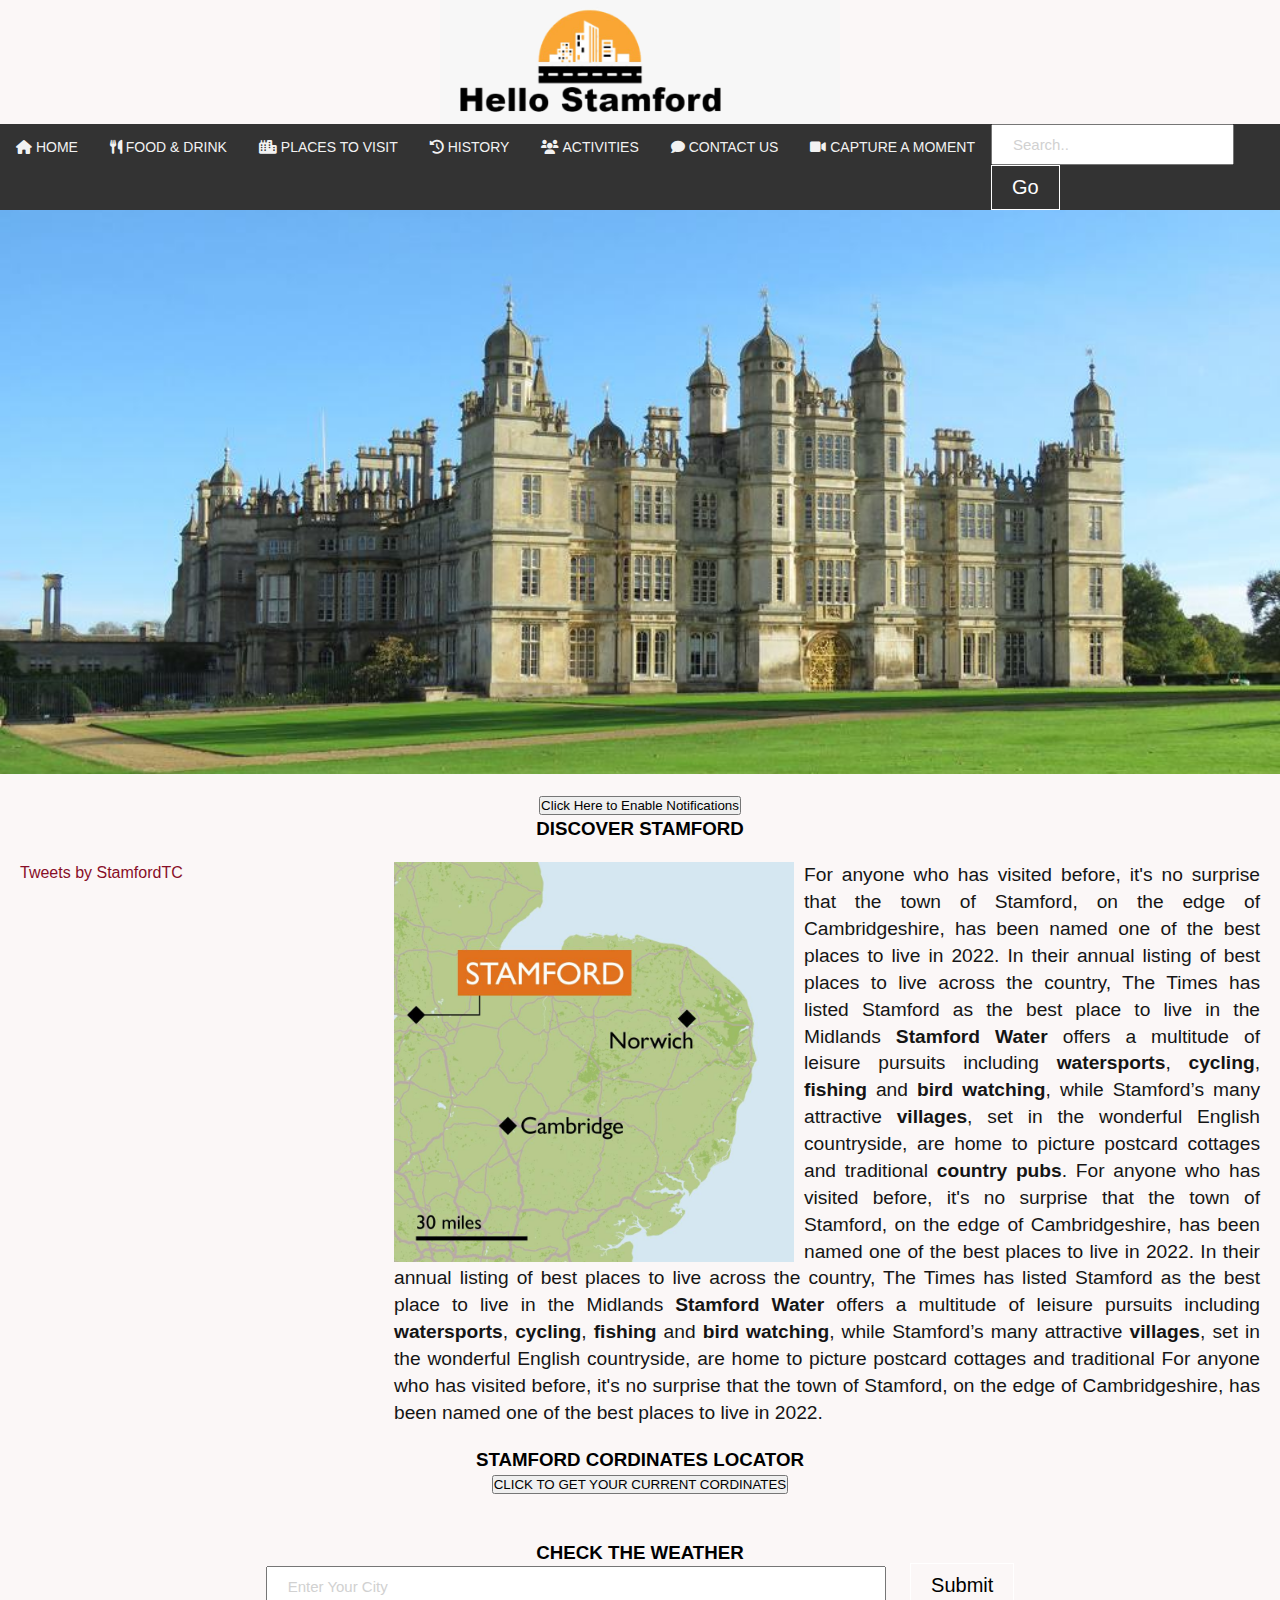
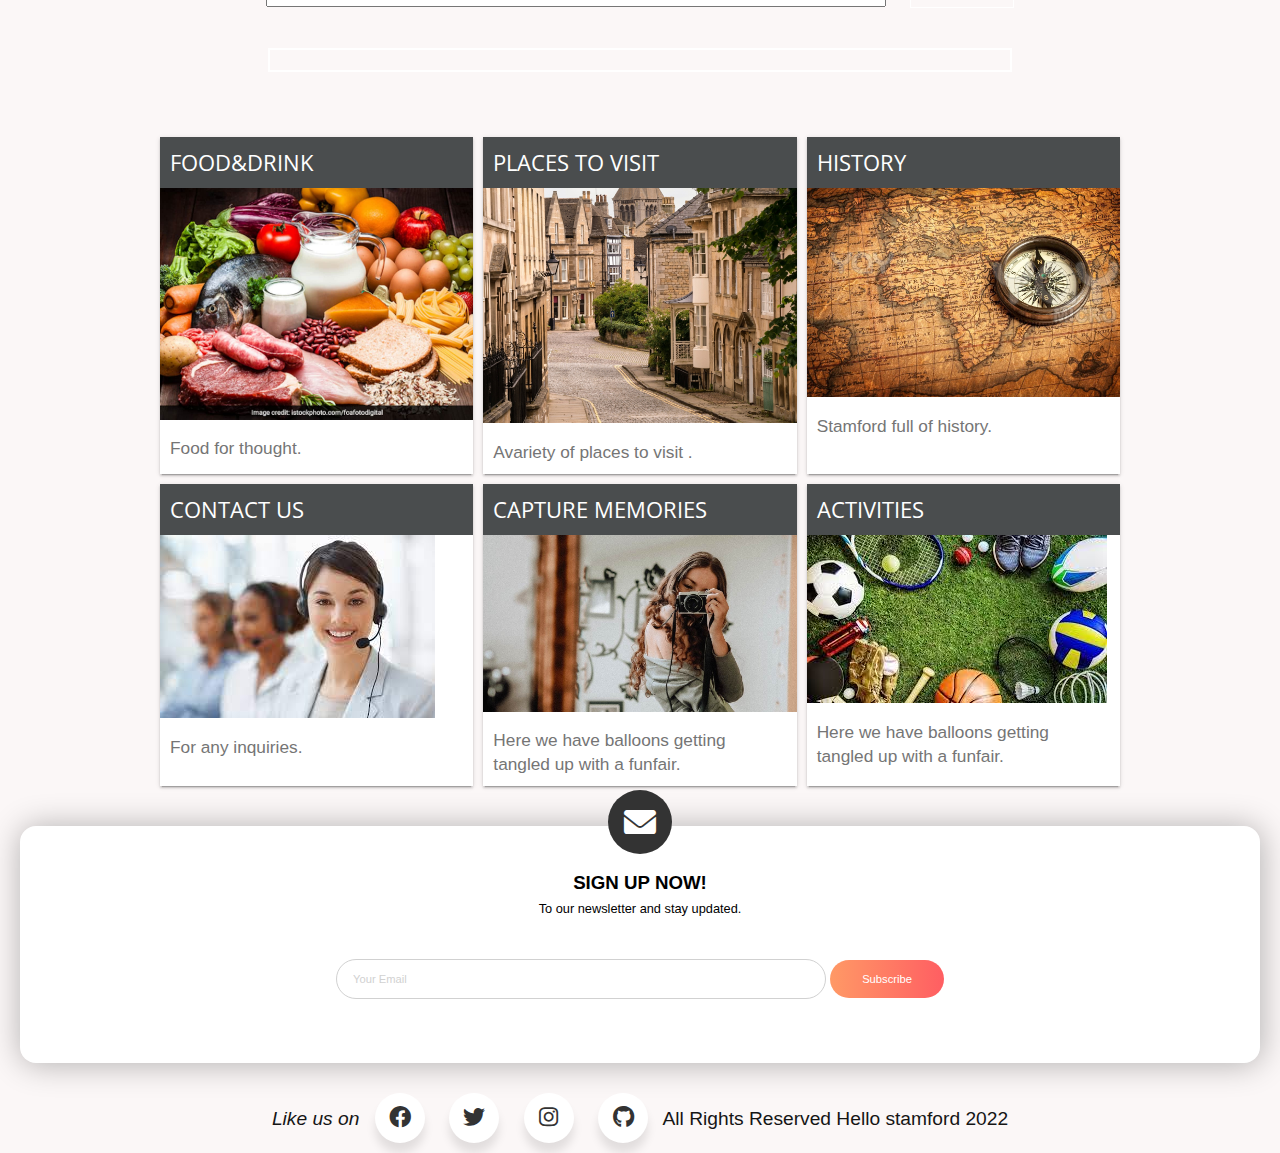
==== index.html @ e1dd4e43 "second commit" ====
<!DOCTYPE html>
<html lang="en">
<head>
    <meta charset="UTF-8">
    <title>Hello Stamford</title>
    <meta name="viewport" content="width=device-width, initial-scale=1">
    <meta name="description" content="promoting stamford">
    <meta name="keywords" content="Hello stamford">
    <meta name="author" content="medi katamba">
    <link rel="preconnect" href="https://fonts.googleapis.com">
    <link rel="preconnect" href="https://fonts.gstatic.com" crossorigin>
    <link rel="preconnect" href="https://fonts.googleapis.com">
    <link rel="preconnect" href="https://fonts.gstatic.com" crossorigin>
    <link href="https://fonts.googleapis.com/css2?family=Open+Sans:wght@300&display=swap" rel="stylesheet">
    <link rel="preload" href="https://fonts.googleapis.com/css2?family=Sedgwick+Ave&display=swap" as="style" onload="this.onload=null;this.rel='stylesheet'">
    <noscript><link rel="stylesheet" href="https://fonts.googleapis.com/css2?family=Sedgwick+Ave&display=swap"></noscript>
    <link rel="stylesheet" href="https://cdnjs.cloudflare.com/ajax/libs/font-awesome/6.0.0/css/all.min.css" crossorigin="anonymous" referrerpolicy="no-referrer" />
    <link rel="stylesheet" href="css/style.css" />
    <link rel="stylesheet" href="css/nav.css" />

    <script src="jscript/script.js" defer></script>
    <script src="jscript/nav.js" defer></script>
    <link rel="apple-touch-icon" sizes="180x180" href="/apple-touch-icon.png">
    <link rel="icon" type="image/png" sizes="32x32" href="/favicon-32x32.png">
    <link rel="icon" type="image/png" sizes="16x16" href="/favicon-16x16.png">
    <link rel="manifest" href="/site.webmanifest">
    <link rel="stylesheet" href="https://cdnjs.cloudflare.com/ajax/libs/font-awesome/4.7.0/css/font-awesome.min.css">
    <link rel="mask-icon" href="/safari-pinned-tab.svg" color="#5bbad5">
    <meta name="msapplication-TileColor" content="#da532c">
    <meta name="theme-color" content="#ffffff">
    <script src="app.js" defer></script>
</head>
<body>
<div class="Container">
     <div class="Header">
        <div class="HeaderText">
            <div id="Logo">
                <img src="images/stamfd1.png" alt="Hello stsamford"/>
            </div>
        
        </div>
    </div>

   
<div class="topnav" id="myTopnav">  
    <a href="index.html"><i class="fas fa-home"></i> HOME</a>
    <a href="food.html"><i class="fas fa-utensils"></i> FOOD & DRINK</a>
    <a href="places.html"><i class="fas fa-city"></i> PLACES TO VISIT</a>
    <a href="history.html"><i class="fas fa-history"></i> HISTORY</a>
    <a href="things.html"><i class="fas fa-users"></i> ACTIVITIES</a>
    <a href="contact.html"><i class="fas fa-comment"></i> CONTACT US</a>
    <a href="video.html"><i class="fa-solid fa-video"></i> CAPTURE A MOMENT</a>
    <input type="text" id="input_data" placeholder="Search.." class="inputsearch"><input type="button" id="search_button" class="btnsearch" value="Go" onclick="search_data();">
    <a href="javascript:void(0);" class="icon" onclick="myFunction()"><i class="fa fa-bars"></i></a>
</div>
   

    <div class="TopHeader">
        <img src="images/stamford2.jpg" alt="Background showing stamford hall" />
        
            
            </div>
<div class="PageContent">
   <div id="NotificationPrompt" align="center"> 
            <button id="EnableNotificationsButton">Click Here to Enable Notifications</button>
            <h3 align="center">DISCOVER STAMFORD </h3>
    </div>
</div>

<div class="row">
  <div class="column left">    
    <a class="twitter-timeline" data-width="400" data-height="580" data-theme="light" href="https://twitter.com/StamfordTC?ref_src=twsrc%5Etfw">Tweets by StamfordTC</a> <script async src="https://platform.twitter.com/widgets.js" charset="utf-8"></script>
  </div>
  <div class="column right">
    <p id="page_content"><img src="./images/map.jpg" align="left"  alt="map Stamford"  height="400" sizes="(max-width: 100%) , " width="auto"  style="visibility: visible; float: left; padding: 0px 10px 0px 0px;">For anyone who has visited before, it's no surprise that the town of Stamford, on the edge of Cambridgeshire, has been named one of the best places to live in 2022. In their annual listing of best places to live across the country, The Times has listed Stamford as the best place to live in the Midlands  <strong><a >Stamford  Water</a></strong> offers a multitude of leisure pursuits including <strong><a >watersports</a></strong>, <strong><a >cycling</a></strong>, <strong><a >fishing</a></strong> and <strong><a >bird watching</a></strong>, while Stamford’s many attractive <strong><a >villages</a></strong>, set in the wonderful English countryside, 
        are home to picture postcard cottages and traditional <a><strong>country pubs</strong></a>.      
       For anyone who has visited before, it's no surprise that the town of Stamford, on the edge of Cambridgeshire, has been named one of the best places to live in 2022. In their annual listing of best places to live across the country, The Times has listed Stamford as the best place to live in the Midlands  <strong><a >Stamford  Water</a></strong> offers a multitude of leisure pursuits including <strong><a >watersports</a></strong>, <strong><a >cycling</a></strong>, <strong><a >fishing</a></strong> and <strong><a >bird watching</a></strong>, while Stamford’s many attractive <strong><a >villages</a></strong>, set in the wonderful English countryside, 
       are home to picture postcard cottages and traditional For anyone who has visited before, it's no surprise that the town of Stamford, on the edge of Cambridgeshire, has been named one of the best places to live in 2022.
    </p>
  </div>
</div>


<br>

<div class="PageContent">
    <div class="cordinates" align="center">
    <h3>STAMFORD CORDINATES LOCATOR</h3>
      <button onclick="getLocation()">CLICK TO GET YOUR CURRENT CORDINATES</button>
    <br>
    <p id="demo"></p>
    </div>

      <script>
      const x = document.getElementById("demo");

      function getLocation() {
        try {
          navigator.geolocation.getCurrentPosition(showPosition);
        } catch {
          x.innerHTML = err;
        }
      }

      function showPosition(position) {
        x.innerHTML = "Latitude: " + position.coords.latitude + 
        "<br>Longitude: " + position.coords.longitude;
        

        document.getElementById("mapholder").innerHTML = "<img src='"+img_url+"'>";
      }
      </script>
<br>
<br>         
           <div class="container1" align="center">
        
             <h3>CHECK THE WEATHER</h3>
            </a>
            <div class="container">
              <input type="text" class="inputvalue" placeholder="Enter Your City">
              <input type="submit" value="Submit" class="btn">
            </div>
            <div class="display">
              <h2 class="city"></h2>
              <h3 class="temp"></h3>
              <h3 class="desc"></h3>
          
            </div>
            </div>
          <br>
          <br>

        <div class="cards">
                <div class="card">
                  <a href="food.html"><header>
                    <h2>FOOD&DRINK</h2>
                  </header>
              
                  <img src="images/fdd.jpg" alt="food">
                  <div class="body">
                    <p>Food for thought.</p>
                  </div></a>
                </div>
                
              
                <div class="card">
                  <a href="places.html"><header>
                    <h2>PLACES TO VISIT</h2>
                  </header>
              
                  <img src="images/pp.jpg" alt="Bristol harbour">
                  <div class="body">
                    <p>Avariety of places to visit .</p>
                  </div></a>
                  
               
                </div> 

                <div class="card">
                  <a href="history.html">
                <header>
                  <h2>HISTORY</h2>
                </header>
            
                <img src="images/hhh.jpg" alt="Funfair">
                <div class="body">
                  <p>Stamford full of history.</p>
                </div>
              </a>
              </div>

              <div class="card">
                <a href="contact.html">
              <header>
                <h2>CONTACT US</h2>
              </header>
          
              <img src="images/cc.jpg" alt="Funfair">
              <div class="body">
                <p>For any inquiries.</p>
              </div>
            </a>
            </div>

            <div class="card">
              <a href="video.html">
            <header>
              <h2>CAPTURE MEMORIES</h2>
            </header>
        
            <img src="images/sel.png" alt="Funfair">
            <div class="body">
              <p>Here we have balloons getting tangled up with a funfair.</p>
            </div>
          </a>
          </div>
         

          <div class="card">
                  <a href="things.html">
                <header>
                  <h2>ACTIVITIES</h2>
                </header>
            
                <img src="images/things1.jpg" alt="Funfair">
                <div class="body">
                  <p>Here we have balloons getting tangled up with a funfair.</p>
                </div>
              </a>
            </div>

        </div> <!--end activities card -->
        
        <div class="wrap-subcription">
        <form action="#" class="card-content">
              <div class="container">
                  <div class="image">
                    <i class="fas fa-envelope"></i>
                  </div>
                  <h3>SIGN UP NOW!</h3>
                  <p>To our newsletter and stay updated.</p>
              </div>
              <div class="form-input">
                  <label for="email"></label>
                  <input type="email" placeholder="Your Email" class="subcribe">
                  <button class="subscribe-btn">Subscribe</button>
              </div>
        </form> 
        </div>

  </div> <!--end pagescontent -->   
        

              <div class="wrapper" align="center">
                 <p><i>Like us on </i></p>
                <a href="#" class="icon facebook">
                  <div class="tooltip">Facebook</div>
                  <span><i class="fab fa-facebook-f"></i></span>
                </a>
                <a href="#" class="icon twitter">
                  <div class="tooltip">Twitter</div>
                  <span><i class="fab fa-twitter"></i></span>
                </a>
                <a href="#" class="icon instagram">
                  <div class="tooltip">Instagram</div>
                  <span><i class="fab fa-instagram"></i></span>
                </a>
                <a href="#" class="icon github">
                  <div class="tooltip">Github</div>
                  <span><i class="fab fa-github"></i></span>
                </a>
                <p>All Rights Reserved Hello stamford 2022</p>
                
              </div>
</div>


<script type="text/javascript">

    /* Function to search within this page by keyword */
   
    const p = document.getElementById("page_content");

    function search_data(){
        let input_data = document.getElementById("input_data").value;

        if(input_data !== ""){

            let regExp = new RegExp(input_data, "gi");

            if(((p.textContent).match(regExp) || []).length < 1 ){
                    alert("Data Not found");
                    document.getElementById("input_data").value = "";
            }                     
            else{
                    //p.innerHTML = (p.textContent).replace(regExp, "<mark>$&</mark>");  
                    p.innerHTML = (p.textContent).replace(regExp, match => `<mark>${match}</mark>`);                   
                }
            
        }
        else{
            alert("Please type a search keyword to search through the page");
        }

    }

</script>
</body>
</html>
---- css/style.css ----
html {
    overflow-x: hidden;
}

body {
    background-color: #880e27;
    font-family: 'Open Sans', sans-serif;
    margin: 0px;
    color: #151515;
}

p {
    font-size: 1.2em;
    display: inline;
}

h1,
h2 {
    font-family: 'Open Sans', sans-serif;
}

video,
canvas,
#screenshot-img {
    width: 100%
}

.Spacer {
    Margin-top: 40px;
}

a:link,
a:active,
a:visited {
    color: #880e27;
    text-decoration: none;
}

a:hover {
    color: #880e27;
    text-decoration: underline;
}

.MsgBackground {
    position: absolute;
    display: none;
    justify-content: center;
    align-items: center;
    width: 100vw;
    height: 100vh;
    background: rgba(0, 0, 0, 0.5);
    animation: fade-in 1s;
    z-index: 2;
}

.MsgBackground .MsgBox {
    position: absolute;
    display: flex;
    justify-content: center;
    align-items: center;
    background-color: #880e27;
    padding: 20px;
    border-radius: 1em;
    flex-direction: column;
}

.MsgBackground .MsgBox .CloseOpeningTimes {
    width: 100%;
    text-align: right;
}

.MsgBackground .MsgBox .CloseOpeningTimes button {
    background-color:#81434f;
    color: #FFFFFF;
    border: 1px solid #FFFFFF;
}

.MsgBackground .MsgBox td.OpeningTime {
    text-align: center;
}

@keyframes fade-in {
    from {
      opacity: 0;
    }
    to {
      opacity: 1;
    }
}

div.Container {
    width: 100%;
    margin-left: auto;
    margin-right: auto;
    background-color: #fbf7f7;
}

div.Container.Red {
    background-color: #766363;
    color: #FFFFFF;
}

div.Container.Red p {
    color: #FFFFFF;
}

div.Container.Red h1,
div.Container.Red h2 {
    color: #FFFFFF;
}

div.Container.Grey {
    background-color: #333;
    color: #FFFFFF;
}

div.Container.Grey p {
    color: #FFFFFF;
}

div.Container.Grey h1,
div.Container.Grey h2 {
    color: #FFFFFF;
}

div.Header {
    background-color: #f7f7f7;
    text-align: center;
    max-width: 400px;
    margin-left: auto;
    margin-right: auto;
}

div.Header #Logo {
    max-width: 300px;
    
}

div.Header #Logo img {
    width: 100%;
    max-width: 100%;
    height: auto;
    text-align: center;
}

div.Header .HeaderText {
    display: table;
}



div.Header .HeaderText .Text h1 {
    color: #880e27;
    margin: 0px;
    padding-top: 20px;
}

div.Header .HeaderText .Text h2 {
    font-size: 1.2em;
    color: #333;
} 

.TopHeader {
    overflow: hidden;
}

.TopHeader img {
    width: 100%;
    max-width: 100%;
    height: auto;
}

@media (min-width: 1200px) {   
    .TopHeader img {
        margin-top: -100px;
        margin-bottom: -100px;
        overflow: hidden;
    }
}

@media (min-width: 1600px) {   
    .TopHeader img {
        margin-top: -200px;
        margin-bottom: -200px;
        overflow: hidden;
    }
}

@media (min-width: 1900px) {   
    .TopHeader img {
        margin-top: -400px;
        margin-bottom: -400px;
        overflow: hidden;
    }
}

div.PageContent {
    padding: 20px;
    /* margin-left: 50px;
    margin-right: 50px;
    */
    color: #000000;
    width: 100%;
}

.TopNav {
    background-color: #333;
    overflow: hidden;
  }

.TopNav ul {
    list-style-type: none;
    margin: 0;
    padding: 0;
    overflow: hidden;
    background-color: #333;
}

.TopNav li {
    float: left;
    display: block;
    text-align: center;
}

.TopNav li a {
    display: block;
    color: #f2f2f2;
    text-decoration: none;
    font-size: 1em;
    padding: 16px;
}
  
.TopNav li a:hover {
    background-color: #880e27;
}

.TopNav li a.active {
    background-color: #880e27;
    color: #FFFFFF;
}

.TopNav li a.active:hover {
    background-color: #333;
    color: #FFF;
}

.TopNav li.Right {
    float: right;
}
  
.TopNav .icon {
    display: none;
}

@media screen and (max-width: 600px) {
    .TopNav li:not(:first-child) {display: none;}
    .TopNav li.icon {
        float: right;
        display: block;
    }
}

@media screen and (max-width: 600px) {
    .TopNav.Responsive {position: relative;}
    .TopNav.Responsive li.icon {
        position: absolute;
        right: 0;
        top: 0;
    }
    .TopNav.Responsive li {
        float: none;
        display: block;
        text-align: left;
    }
}

.PageContent h1 {
    color: #1b1316;
    font-size: 4em;
    background-color: rgb(251, 249, 246);
}

.Grid2,
.Grid3,
.Grid4,
.Grid5 {
    display: grid;
    grid-gap: 1px;
}

.Grid3 .GridItem {
   
    color: #FFFFFF;
    text-align: center;
}

.Grid3 .GridItem h1,
.Grid3 .GridItem h2 {
    color: #080808;
}

.Grid2 .GridItem img,
.Grid3 .GridItem img,
.Grid4 .GridItem img,
.Grid5 .GridItem img {
    width: 100%;
    max-width: 100%;
    height: auto;
}

@media (max-width: 767px) {   
    .Grid2,
    .Grid3 {
        grid-template-columns: 1fr;
    }

    .Grid4,
    .Grid5 {
        grid-template-columns: 1fr 1fr;
    }

    .Grid2 .GridItem,
    .Grid3 .GridItem {
        padding: 0px;
    }

    .Grid4 .GridItem,
    .Grid5 .GridItem {
        padding: 10px;
    }
}

@media (min-width: 768px) {   
    .Grid2,
    .Grid3 {
        grid-template-columns: 1fr 1fr;
    }

    .Grid4,
    .Grid5 {
        grid-template-columns: 1fr 1fr 1fr;
    }

    .Grid2 .GridItem,
    .Grid3 .GridItem {
        padding: 20px;
    }

    .Grid4 .GridItem,
    .Grid5 .GridItem {
        padding: 20px;
    }
}

@media (min-width: 992px) {   
    .Grid2 {
        grid-template-columns: 1fr 1fr;
    }

    .Grid3 {
        grid-template-columns: 1fr 1fr 1fr;
    }

    .Grid4,
    .Grid5 {
        grid-template-columns: 1fr 1fr 1fr 1fr;
    }

    .Grid2 .GridItem,
    .Grid3 .GridItem {
        padding: 20px;
    }

    .Grid4 .GridItem,
    .Grid5 .GridItem {
        padding: 10px;
    }
}

@media (min-width: 1200px) {   
    .Grid2 {
        grid-template-columns: 1fr 1fr;
    }

    .Grid3 {
        grid-template-columns: 1fr 1fr 1fr;
    }

    .Grid4 {
        grid-template-columns: 1fr 1fr 1fr 1fr;
    }

    .Grid5 {
        grid-template-columns: 1fr 1fr 1fr 1fr 1fr;
    }

    .Grid2 .GridItem,
    .Grid3 .GridItem {
        padding: 50px;
    }

    .Grid4 .GridItem,
    .Grid5 .GridItem {
        padding: 10px;
    }
}

.ChosenCoffee {
    background-color: #81434f !important;
}

p.footer {
    color: #333333;
    text-align: center;
}

@media (max-width: 767px) {   
    .LeftContent {
        display: block;
    }

    .RightSidebar {
        display: block;
    }
}

@media (min-width: 768px) {   
    .ContentWithSidebar {
        display: grid;
        grid-template-columns: repeat(3, 1fr);
        gap: 10px;
        grid-auto-rows: minmax(100px, auto);
    }    
    
    .LeftContent {
        grid-column: 1 / 4;
        grid-row: 1;
    }
    .RightSidebar {
        grid-column: 4;
        grid-row: 1;
    }
}

cordinates{
    text-align: center;
    
}

.cards {
    display:grid;
    grid-template-columns: 1fr 1fr 1fr;
    grid-gap: 10px;
    padding-top: 20px;
  }
  
  
  
 
  
  html {
    box-sizing: border-box;
  }
  *, *:before, *:after {
    box-sizing: inherit;
  }
  
  body {
    font: 1em/1.4 Roboto, "Helvetica Neue", Helvetica, Arial, sans-serif;
    background-color: #fafafa;
  }
  
  img {
    max-width: 100%;
  }
  
  .cards {
    margin: 0 auto;
    max-width: 960px;
  }
  
  .card {
    background-color: #fff;
    box-shadow: 0 2px 2px 0 rgba(0,0,0,.14),0 3px 1px -2px rgba(0,0,0,.2),0 1px 5px 0 rgba(0,0,0,.12);
  }
  
  .card header {
    padding: 10px;
    background-color: #4a4d4e;
      color: #fff;
  }
  
  .card header h2 {
    font-size: 1.4rem;
    font-weight: normal;
    margin: 0;
    padding: 0;
  }
  
  .card .body {
    padding: 10px;
    font-size: .9rem;
    color: #757575;
  }
  weather{
    width: 500px;
    padding: 20px;
    margin: 0 auto;
    margin-top: 100px;
    text-align: center;
    color: white;
    background-color: black;
    border: 2px solid white;
    border-radius: 10px; 
  }
  
  .wrapper .icon{
    position: relative;
    background-color: #ffffff;
    border-radius: 50%;
    margin: 10px;
    width: 50px;
    height: 50px;
    line-height: 50px;
    font-size: 22px;
    display: inline-block;
    align-items: center;
    box-shadow: 0 10px 10px rgba(0, 0, 0, 0.1);
    cursor: pointer;
    transition: all 0.2s cubic-bezier(0.68, -0.55, 0.265, 1.55);
    color: #333;
    text-decoration: none;
  }
  .wrapper .tooltip {
    position: absolute;
    top: 0;
    line-height: 1.5;
    font-size: 14px;
    background-color: #ffffff;
    color: #ffffff;
    padding: 5px 8px;
    border-radius: 5px;
    box-shadow: 0 10px 10px rgba(0, 0, 0, 0.1);
    opacity: 0;
    pointer-events: none;
    transition: all 0.3s cubic-bezier(0.68, -0.55, 0.265, 1.55);
  }
  .wrapper .tooltip::before {
    position: absolute;
    content: "";
    height: 8px;
    width: 8px;
    background-color: #ffffff;
    bottom: -3px;
    left: 50%;
    transform: translate(-50%) rotate(45deg);
    transition: all 0.3s cubic-bezier(0.68, -0.55, 0.265, 1.55);
  }
  .wrapper .icon:hover .tooltip {
    top: -45px;
    opacity: 1;
    visibility: visible;
    pointer-events: auto;
  }
  .wrapper .icon:hover span,
  .wrapper .icon:hover .tooltip {
    text-shadow: 0px -1px 0px rgba(0, 0, 0, 0.1);
  }
  .wrapper .facebook:hover,
  .wrapper .facebook:hover .tooltip,
  .wrapper .facebook:hover .tooltip::before {
    background-color: #3b5999;
    color: #ffffff;
  }
  .wrapper .twitter:hover,
  .wrapper .twitter:hover .tooltip,
  .wrapper .twitter:hover .tooltip::before {
    background-color: #46c1f6;
    color: #ffffff;
  }
  .wrapper .instagram:hover,
  .wrapper .instagram:hover .tooltip,
  .wrapper .instagram:hover .tooltip::before {
    background-color: #e1306c;
    color: #ffffff;
  }
  .wrapper .github:hover,
  .wrapper .github:hover .tooltip,
  .wrapper .github:hover .tooltip::before {
    background-color: #333333;
    color: #ffffff;
  }
  .wrapper .youtube:hover,
  .wrapper .youtube:hover .tooltip,
  .wrapper .youtube:hover .tooltip::before {
    background-color: #de463b;
    color: #ffffff;
  }

  
  * {
    margin: 0;
    padding: 0;
    box-sizing: border-box;
  }
  body {
    /* background-image: url(weather.jpg); */
    background-color: white;
    min-height: 100vh;
    min-width: 100%;
    font-family: Verdana, Geneva, Tahoma, sans-serif;
  }
  
  .container {
    min-width: 50%;
    margin: auto;
    min-height: 100px;
    text-align: center;
    margin-bottom: 40px;
    margin-top: -100px;
    
    
  }
  .inputvalue {
    padding: 10px 20px;
    min-width: 50%;
    margin: auto;
    margin-top: 100px;
    outline: black;
    font-size: 15px;
    margin-right: 20px;
    font-size: bold;
  }
  .btn {
    background-color: transparent;
    color: black;
    padding: 10px 20px;
    font-size: 20px;
    outline: none;
    border: 1px solid white;
    cursor: pointer;
    font-size: bold;
  }
  
  .display {
    border: 2px solid white;
    color: black;
    max-width: 60%;
    margin: auto;
    font-size: 15px bold;
    padding: 5px 10px;
  }
  .display h3 {
    padding-bottom: 5px;
  }

  /* added this start */


  .inputsearch {
    padding: 10px 20px;    
    outline: black;
    font-size: 15px;    
    font-size: bold;
  }
  .btnsearch {
    background-color: transparent;
    color: black;
    padding: 10px 20px;
    font-size: 20px;
    outline: none;
    border: 1px solid white;
    cursor: pointer;
    font-size: bold;
    color: white;
  }


.google-maps {
    position: relative;
    padding-bottom: 35%; 
    height: 0;
    overflow: hidden;
}
.google-maps iframe {
    position: absolute;
    top: 0;
    left: 0;
    width: 100%;
    height: 450px;
}

.column {
  float: left;
  /* width: 50%; */
  padding-left: 20px;
  padding-top: 0;
  padding-right: 20px;
  padding-bottom: 20px;
  text-align: justify;

}
.left {
    width: 30%;
    padding-right: 0;
}
.right {
  width: 70%;
  padding-left: 10px;
}

/* subscription form start*/

.wrap-subcription{
    padding-top: 40px;
}
.fas.fa-envelope {
  color: #fff;
  font-size: 2rem;
  background: #333;
  padding: 1rem;
  border-radius: 100%;
  margin: 0 0 1rem 0;
}

.card-content {
  /* max-width: 30rem; */
  background-color: #fff;
  position: relative;
 /*  top: 50%;
  left: 50%;
  transform: translate(-50%,-50%); */ 
  border-radius: 1rem;
  padding: 4rem .5rem;
  box-shadow: 1px 1px 2rem rgba(0,0,0,.3);
  text-align: center;
}

.card-content h1 {
  text-transform: uppercase;
  margin: 0 0 1rem 0;
}

.card-content p {
  font-size: .8rem;
  margin: 0 0 2rem 0;
}

/* input {
  padding: .8rem 1rem;
  width: 40%;
  border-radius: 5rem;
  outline: none;
  border: .1rem solid #d1d1d1;
  font-size: .7rem;
} */

form input.subcribe[type="email"] {
    padding: .8rem 1rem;
    width: 40%;
    border-radius: 5rem;
    outline: none;
    border: .1rem solid #d1d1d1;
    font-size: .7rem;
 }

::placeholder {
  color: #d1d1d1;
}

.subscribe-btn {
  padding: .8rem 2rem;
  border-radius: 5rem;
  background: linear-gradient(90deg, #ff9966, #ff5e62);
  color: #fff;
  font-size: .7rem;
  border: none;
  outline: none;
  cursor: pointer;
}




/* subscription form end */


 /* added this end */
  
  @media screen and (max-width: 446px) {
    .inputvalue {
      padding: 8px 10px;
      min-width: 40%;
      margin-top: 80px;
      outline: none;
      font-size: 15px;
      margin-right: 10px;
    }
  
    .btn {
      background-color: transparent;
      color: white;
      padding: 5px 10px;
      font-size: 18px;
    }
  }
  
  @media screen and (max-width: 300px) {
    .inputvalue {
      margin-bottom: 20px;
    }
  }
   /* When the screen is less than 600 pixels wide, hide all links, except for the first one ("Home"). Show the link that contains should open and close the topnav (.icon) */
@media screen and (max-width: 600px) {
    .topnav a:not(:first-child) {display: none;}  
    .topnav a.icon {
      float: right;
      display: block;
    }
   /* added this start*/
    div.Header #Logo {
    width: 70%;
    max-width: 70%;
    height: auto;
    text-align: center;
    margin: 0 auto;  
    }   
    .map img {width: 60%;
    max-width: 60%;
    height: auto;
    text-align: center;
    margin: 0 auto;}

    .column {
      width: 100%;
     }

    /* added this end*/
  }
  
  /* The "responsive" class is added to the topnav with JavaScript when the user clicks on the icon. This class makes the topnav look good on small screens (display the links vertically instead of horizontally) */
  @media screen and (max-width: 600px) {
    .topnav.responsive {position: relative;}
    .topnav.responsive a.icon {
      position: absolute;
      right: 0;
      top: 0;
    }
    .topnav.responsive a {
      float: none;
      display: block;
      text-align: left;
    }

  } 
  .float-container {
    border: 3px solid #fff;
   
}

.float-child {
    width: 50%;
    float: right;
    
}  
.float-child {
    margin-right: 20px;
}
---- css/nav.css ----
/* Add a black background color to the top navigation */
 .topnav {
    background-color: #333;
    overflow: hidden;
  }
  
  /* Style the links inside the navigation bar */
  .topnav a {
    float: left;
    display: block;
    color: #f2f2f2;
    text-align: center;
    padding: 14px 16px;
    text-decoration: none;
    font-size: 14px;
  }
  
  /* Change the color of links on hover */
  .topnav a:hover {
    background-color: #ddd;
    color: black;
  }
  
  /* Add an active class to highlight the current page */
  .topnav a.active {
    background-color: #04AA6D;
    color: white;
  }
  
  /* Hide the link that should open and close the topnav on small screens */
  .topnav .icon {
    display: none;
  }
  
  /* Added this */
.topnav .searchbar {
    float: right;
    display: block;
    text-align: center;
  	padding: 16px;
}
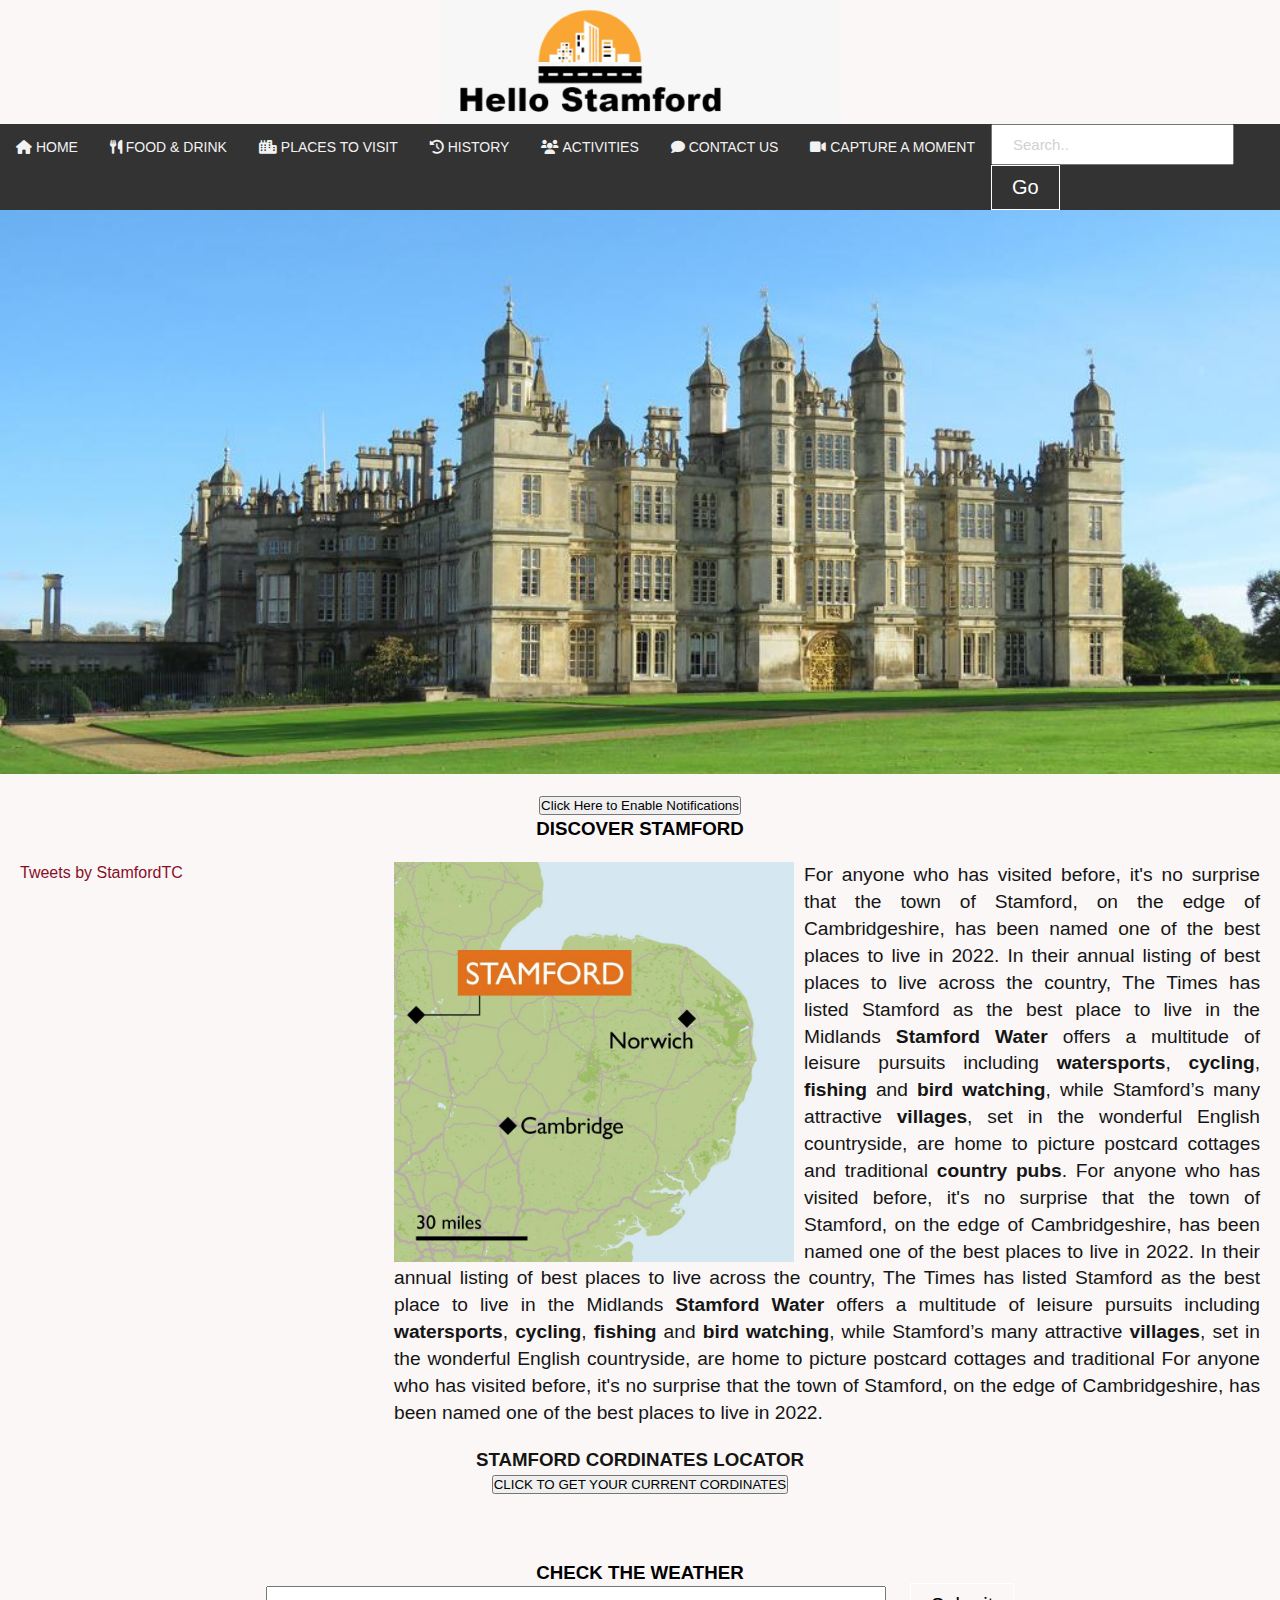
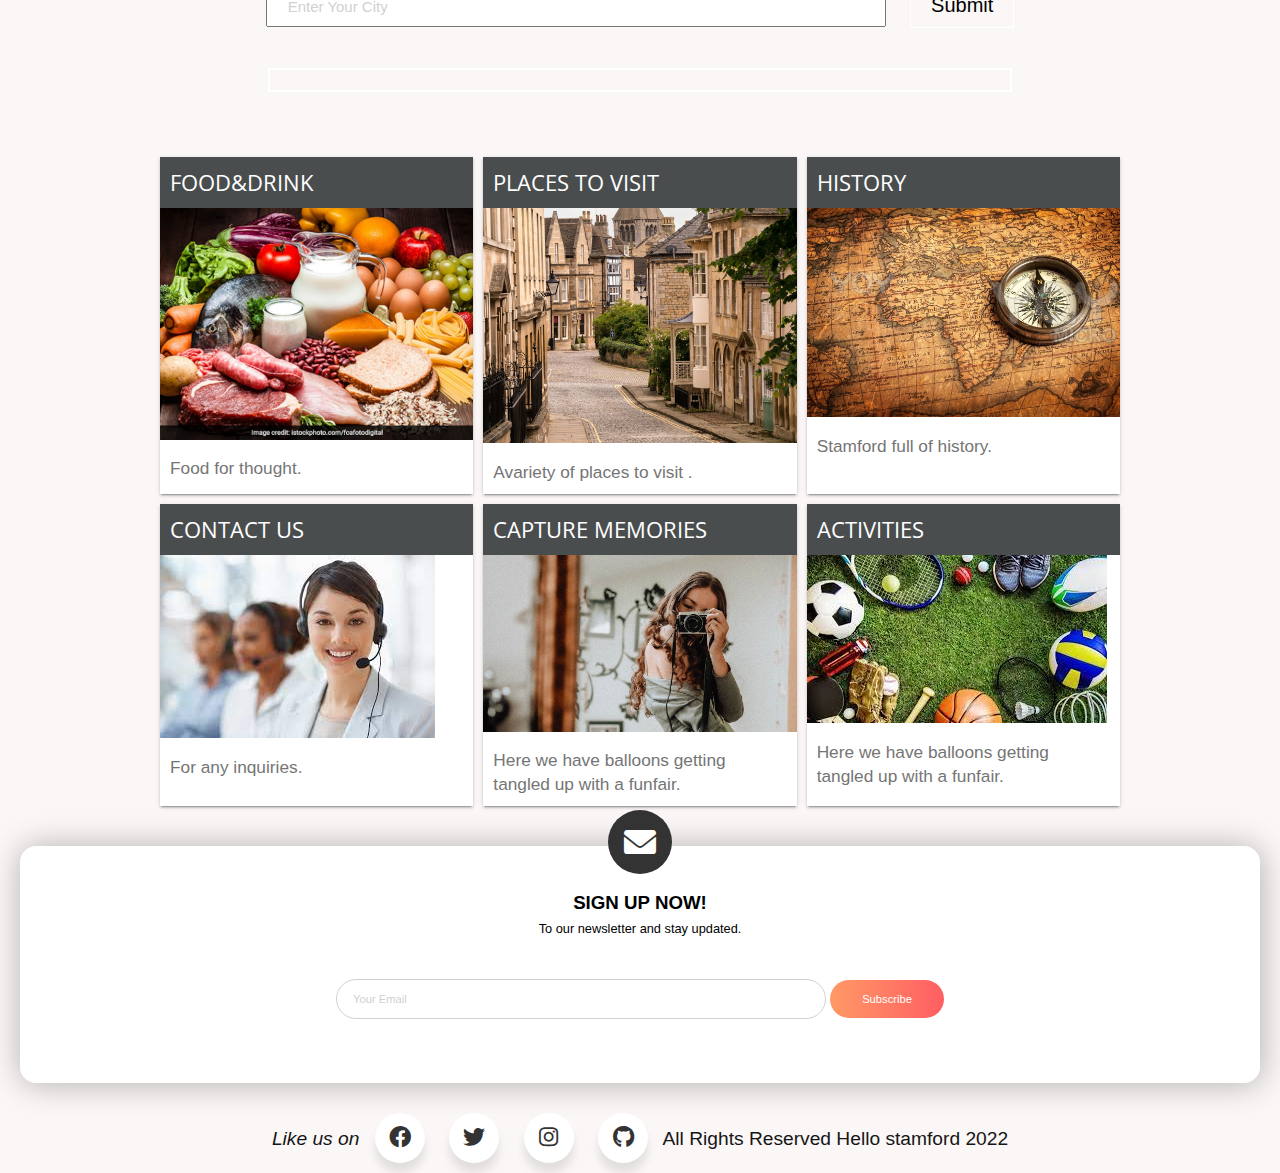
==== commit 7a83f9f0: "third commit" ====
--- a/index.html
+++ b/index.html
@@ -82,14 +82,14 @@
 
 
 <br>
-
-<div class="PageContent">
-    <div class="cordinates" align="center">
+ <div class="cordinates" align="center">
     <h3>STAMFORD CORDINATES LOCATOR</h3>
       <button onclick="getLocation()">CLICK TO GET YOUR CURRENT CORDINATES</button>
     <br>
     <p id="demo"></p>
     </div>
+
+<div class="PageContent">   
 
       <script>
       const x = document.getElementById("demo");
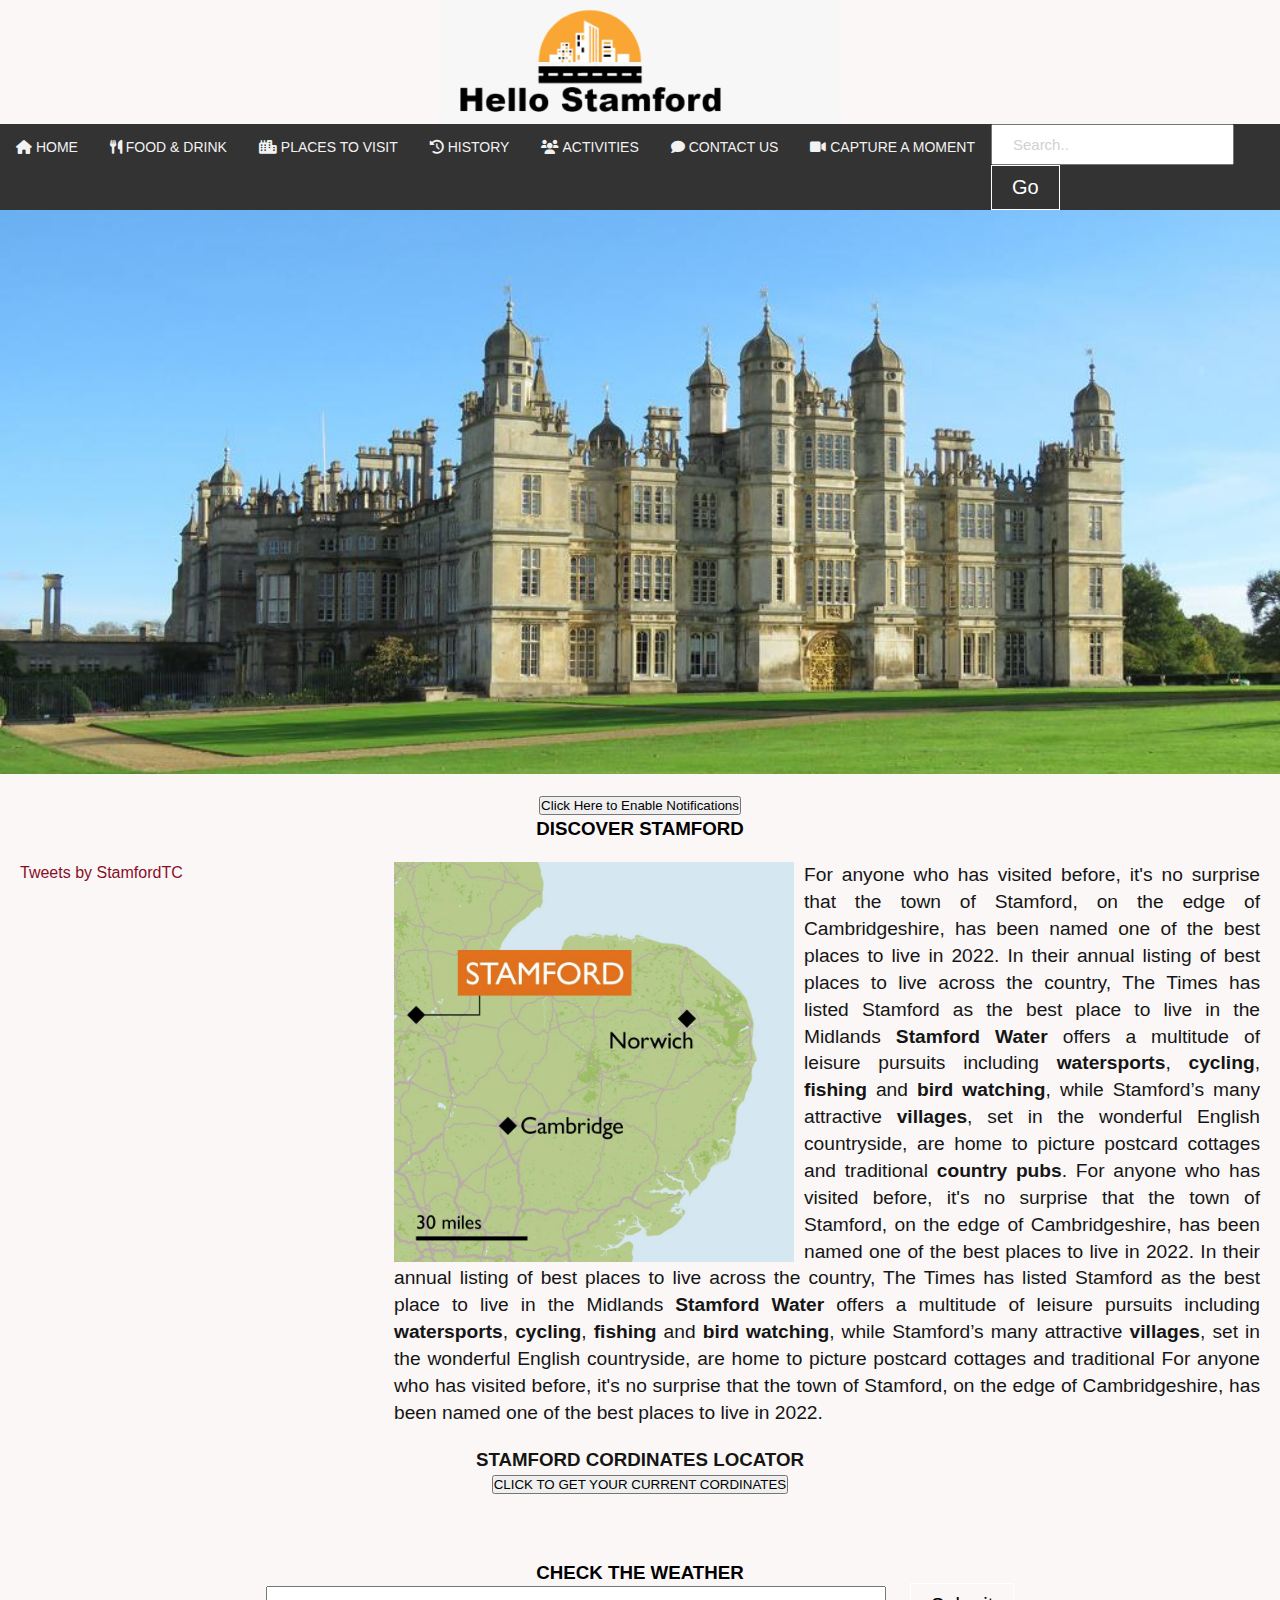
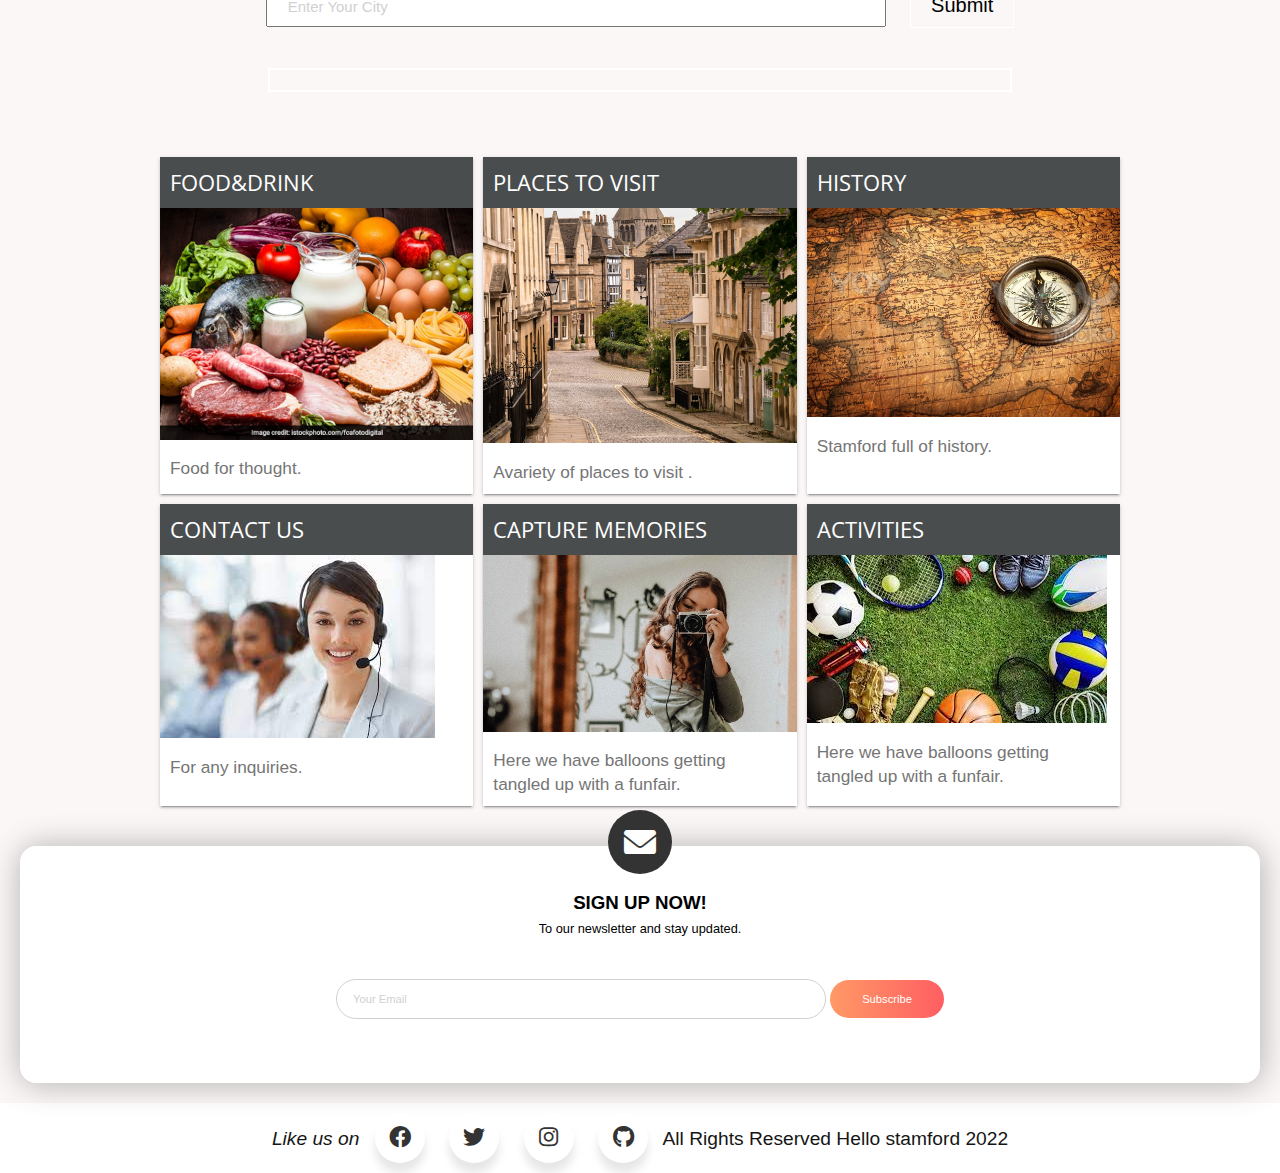
==== commit 51eb8e36: "fourth commit" ====
--- a/index.html
+++ b/index.html
@@ -227,7 +227,7 @@
               </div>
         </form> 
         </div>
-
+</div>
   </div> <!--end pagescontent -->   
         
 
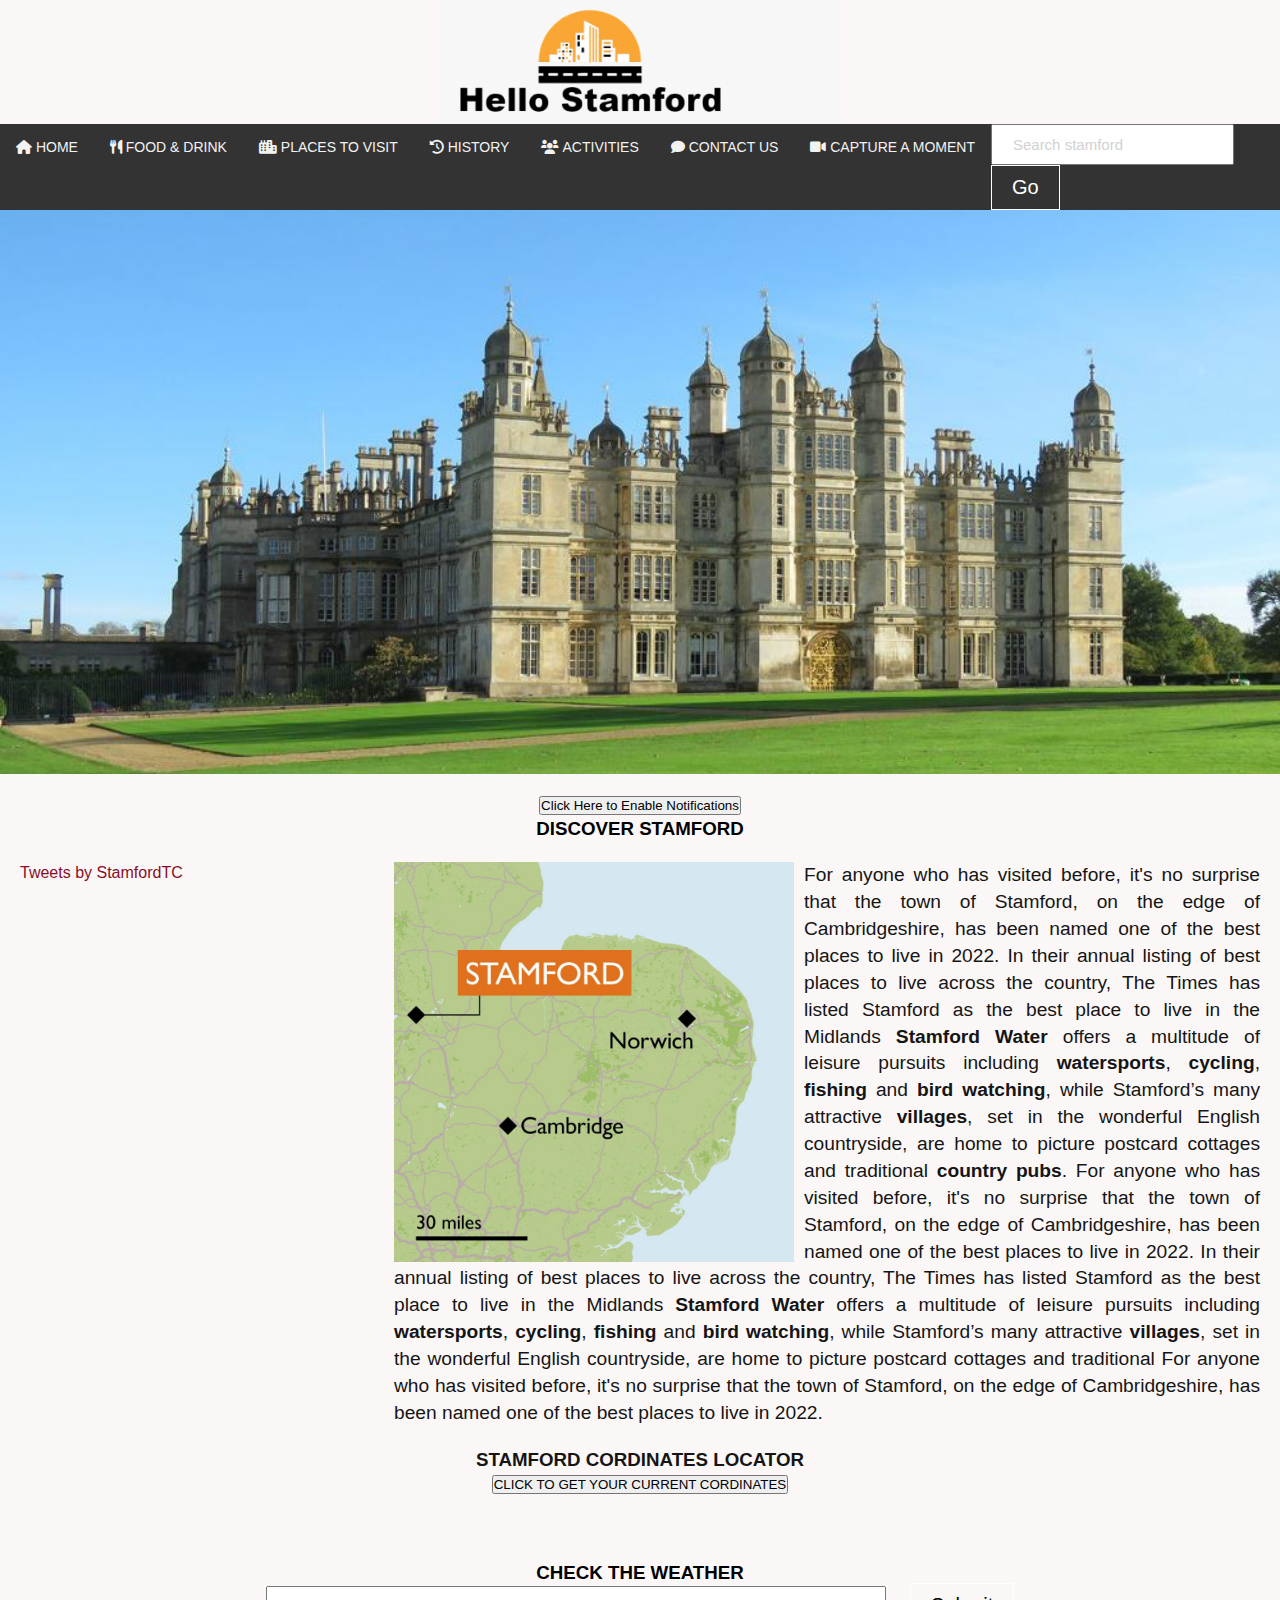
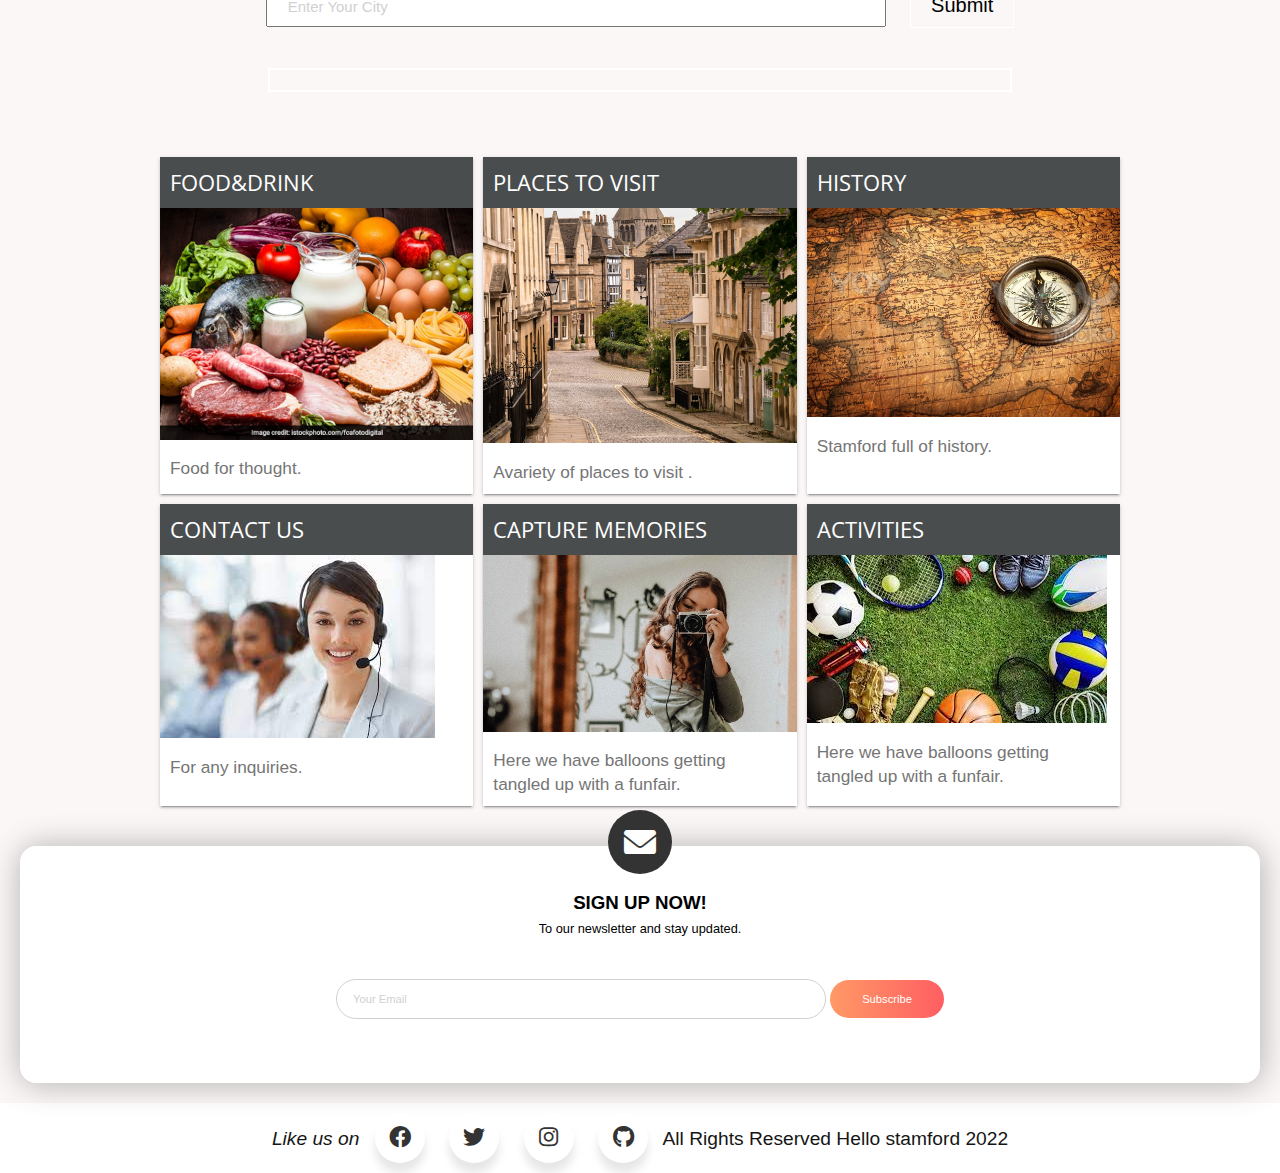
==== commit 41ae6212: "changes to activity page" ====
--- a/index.html
+++ b/index.html
@@ -50,7 +50,7 @@
     <a href="things.html"><i class="fas fa-users"></i> ACTIVITIES</a>
     <a href="contact.html"><i class="fas fa-comment"></i> CONTACT US</a>
     <a href="video.html"><i class="fa-solid fa-video"></i> CAPTURE A MOMENT</a>
-    <input type="text" id="input_data" placeholder="Search.." class="inputsearch"><input type="button" id="search_button" class="btnsearch" value="Go" onclick="search_data();">
+    <input type="text" id="input_data" placeholder="Search stamford" class="inputsearch"><input type="button" id="search_button" class="btnsearch" value="Go" onclick="search_data();">
     <a href="javascript:void(0);" class="icon" onclick="myFunction()"><i class="fa fa-bars"></i></a>
 </div>
    
